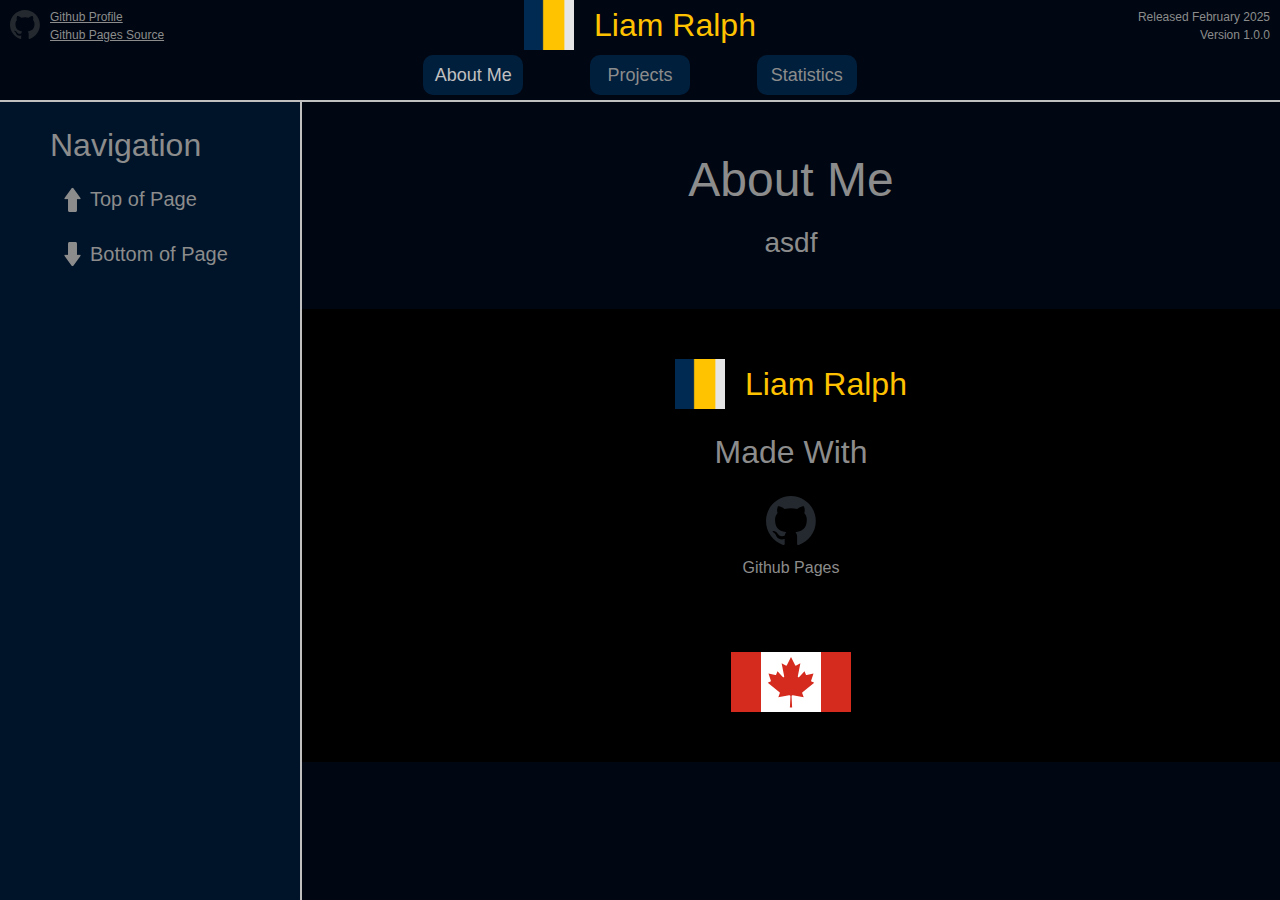
==== about-me/index.html @ c44bd64d "import content from archived repositories, add Canadian flag" ====
<!DOCTYPE html>

<html lang="en">

    <head>

        <!--CSS Style Sheets-->
        <link rel="stylesheet" href="/css/styles.css">
        <link rel="stylesheet" href="/css/about-me.css">

        <!--Tab Title-->
        <title>Liam Ralph - About Me</title>
        <link rel="icon" type="image/png" href="/images/logo.png">

        <!--Metadata-->
        <meta charset="uft-8">
		<meta property="og:type" content="website">
		<meta property="og:title" content="Liam Ralph - About Me">
		<meta property="og:description" content="The about me page of Liam Ralph's website.">
		<meta property="og:url" content="https://liam-ralph.github.io/about-me">
        <meta property="og:image" content="https://liam-ralph.github.io/images/logo.png">

    </head>

    <body>

        <!--First Header-->
        <div id="first-header">

            <!--Logo-->
            <img class="logo-medium" src="/images/logo.png" alt="Site Logo">

            <!--Site Title-->
            <p class="name-title">Liam Ralph</p>

            <!--Website Version-->
            <p class="first-header-side-text" id="first-header-released">Released February 2025</p>

            <!--Website Version-->
            <p class="first-header-side-text" id="first-header-version">Version 1.0.0</p>

            <!--Github Logo-->
            <img id="first-header-github-logo" src="/images/github-mark.svg" alt="Github Logo">
    
            <!--Github Profile-->
            <a class="first-header-side-text" id="first-header-profile" href="https://github.com/Liam-Ralph" target="blank">Github Profile</a>

            <!--Github Pages Source-->
            <a class="first-header-side-text" id="first-header-source" href="https://github.com/Liam-Ralph/liam-ralph.github.io" target="blank">Github Pages Source</a>

        </div>

        <!--Second Header-->
        <div id="second-header">

            <!--Site Navigation Buttons-->

            <div class="site-nav-button-box">
                <button class="site-nav-button" onclick="window.open('/about-me', '_self');">
                    <p class="site-nav-button-text" id="page-button">About Me</p>
                </button>
            </div>

            <div class="site-nav-button-box">
                <button class="site-nav-button" onclick="window.open('/projects', '_self');">
                    <p class="site-nav-button-text">Projects</p>
                </button>
            </div>

            <div class="site-nav-button-box">
                <button class="site-nav-button" onclick="window.open('/statistics', '_self');">
                    <p class="site-nav-button-text">Statistics</p>
                </button>
            </div>

        </div>

        <!--Sidebar-->
        <div id="sidebar">

            <!--Sidebar Title-->
            <p id="sidebar-title">Navigation</p>

            <!--Page Navigation Links-->

            <a class="page-nav-link" href="#first-header">
                <div class="page-nav-box">
                    <img class="page-nav-icon" src="/images/icon-top-of-page.svg" alt="Up Arrow">
                    <p class="page-nav-text">Top of Page</p>
                </div>
            </a>
            
            <a class="page-nav-link" href="#footer">
                <div class="page-nav-box">
                    <img class="page-nav-icon" src="/images/icon-bottom-of-page.svg" alt="Down Arrow">
                    <p class="page-nav-text">Bottom of Page</p>
                </div>
            </a>

        </div>

        <!--Content Body-->
        <div id="content-body">

            <!--Page Title-->
            <p id="page-title">About Me</p>

            <!--Page Description-->
            <p id="page-description">
                asdf
            </p>

            <!--Footer-->
            <div id="footer">

                <!--First Line-->
                <div class="footer-line" id="first-footer-line">

                    <!--Logo-->
                    <img class="logo-medium" id="footer-logo" src="/images/logo.png" alt="Site Logo">
        
                    <!--Site Title-->
                    <p class="name-title" id="footer-title">Liam Ralph</p>
    
                </div>

                <!--Second Line-->
                <div class="footer-line" id="second-footer-line">

                    <!--Made With Title-->
                    <p id="credit-title">Made With</p>
    
                </div>

                <!--Third Line-->
                <div class="footer-line" id="third-footer-line">

                    <!--Github Pages-->
                    <div class="footer-credit-box">
                        <img class="footer-credit-logo" src="/images/github-mark.svg" alt="Github Logo">
                        <p class="footer-credit-logo-text">Github Pages</p>
                    </div>
    
                </div>

                <!--Fourth Line-->
                <div class="footer-line" id="fourth-footer-line">

                    <img class="footer-image" src="/images/canada-flag.svg" alt="Canadian Flag">
    
                </div>

            </div>
            
        </div>

        <!--JavaScript Scripts-->

    </body>

</html>
---- css/styles.css ----
/* ==========================================================================
   Variables
   ========================================================================== */

   :root {

    /* Colors */

    --darkest-blue: #000712;
    --dark-blue: #001429;
    --medium-blue: #001F3D;
    --light-blue: #2C4F70;

    --yellow: #FFC200;
    --black: #000000;
    --off-white: #C0C0C0;
    --medium-grey: #8C8C8C;

    /* Fonts */

    --serif: "Garamond", "Times New Roman", "serif";
    --sans-serif: "Arial", "sans-serif";

}


/* ==========================================================================
   Global Elements
   ========================================================================== */

body {
    /* Position */
    margin: 0px;
    /* Display */
    background-color: var(--darkest-blue);
}

a {
    /* Text */
    text-decoration: none;
}


/* ==========================================================================
   IDs
   ========================================================================== */

/* First Header */
#first-header {
    /* Position */
    z-index: 2;
    /* Display */
    display: flex;
    justify-content: center;
    align-items: center;
    width: 100vw;
    height: 50px;
    /* Text */
    text-align: center;
}
#first-header-released {
    /* Position */
    top: 10px;
    right: 10px;
}
#first-header-version {
    /* Position */
    top: 28px;
    right: 10px;
}
#first-header-github-logo {
    /* Position */
    position: absolute;
    top: 10px;
    left: 10px;
    /* Display */
    width: 30px;
}
#first-header-profile {
    /* Position */
    top: 10px;
    left: 50px;
    /* Text */
    text-decoration: underline;
}
#first-header-source {
    /* Position */
    top: 28px;
    left: 50px;
    /* Text */
    text-decoration: underline;
}

/* Second Header */
#second-header {
    /* Position */
    position: sticky;
    top: 0px;
    z-index: 2;
    /* Display */
    display: table;
    width: 500px;
    height: 50px;
    padding-left: calc(50% - 250px);
    padding-right: calc(50% - 250px);
    border: solid;
    border-width: 0 0 2px 0;
    border-color: var(--off-white);
    background-color: var(--darkest-blue);
}
#page-button {
    /* Text */
    color: var(--off-white)
}

/* Sidebar */
#sidebar {
    /* Position */
    position: fixed;
    top: 52px;
    z-index: 1;
    /* Display */
    overflow: scroll;
    width: calc(200px);
    height: calc(100vh - 152px);
    padding: 50px;
    border: solid;
    border-width: 0 2px 0 0;
    border-color: var(--off-white);
    background-color: var(--dark-blue);
}
#sidebar-title {
    /* Display */
    margin: 25px 0 15px 0;
    /* Text */
    font-family: var(--sans-serif);
    font-size: 32px;
    color: var(--medium-grey);
}

/* Content */
#content-body {
    /* Display */
    width: calc(100vw - 402px);
    padding: 50px 50px 0 50px;
    margin-left: 302px;
    /* Text */
    text-align: center;
}
#page-title{
    /* Display */
    margin: 0px;
    /* Text */
    font-family: var(--sans-serif);
    font-size: 48px;
    color: var(--medium-grey);
}
#page-description{
    /* Display */
    margin: 20px;
    /* Text */
    font-family: var(--sans-serif);
    font-size: 28px;
    color: var(--medium-grey);
}

/* Footer */
#footer {
    /* Display */
    width: calc(100% + 100px);
    margin: 50px 0px 0px -50px;
    background-color: var(--black);
}
#credit-title {
    /* Display */
    margin: 0px;
    /* Text */
    font-family: var(--sans-serif);
    font-size: 32px;
    color: var(--medium-grey);
}
#first-footer-line {
    padding: 50px 25px 0px 25px;
}
#second-footer-line {
    padding: 25px 25px 0px 25px;
}
#third-footer-line {
    padding: 25px 25px 50px 25px;
}
#fourth-footer-line {
    padding: 25px 25px 50px 25px;
}


/* ==========================================================================
   Classes
   ========================================================================== */

/* General */
.logo-medium {
    /* Display */
    width: 50px;
    height: 50px;
}
.name-title {
    /* Display */
    margin: 0 0 0 20px;
    /* Font */
    font-family: var(--sans-serif);
    font-size: 32px;
    color: var(--yellow);
}

/* First Header */
.first-header-side-text {
    /* Position */
    position: absolute;
    /* Display */
    margin: 0px;
    /* Text */
    font-family: var(--sans-serif);
    font-size: 12px;
    color: var(--medium-grey);
}

/* Second Header */
.site-nav-button-box {
    /* Display */
    display: table-cell;
}
.site-nav-button {
    /* Display */
    width: 100px;
    height: 40px;
    padding: 0px;
    border: none;
    border-radius: 10px;
    margin: 5px calc(50% - 50px) 5px calc(50% - 50px);
    background-color: var(--medium-blue);
}
.site-nav-button:hover {
    /* Display */
    background-color: var(--light-blue);
}
.site-nav-button-text {
    /* Display */
    padding: 0px;
    margin: 0px;
    /* Text */
    font-family: var(--sans-serif);
    font-size: 18px;
    color: var(--medium-grey);
}

/* Sidebar */
.page-nav-box {
    /* Display */
    display: flex;
    align-items: center;
    width: 200px;
    height: 30px;
    padding: 5px;
    border-radius: 10px;
    margin-bottom: 15px;
}
.page-nav-box:hover {
    /* Display */
    background-color: var(--medium-blue);
}
.page-nav-text {
    /* Text */
    font-family: var(--sans-serif);
    font-size: 20px;
    color: var(--medium-grey);
}
.page-nav-icon {
    /* Display */
    height: 25px;
    margin: 5px;
}

/* Footer */
.footer-line {
    /* Display */
    display: flex;
    justify-content: center;
    align-items: center;
    width: calc(100% - 50px);
}
.footer-credit-box {
    /* Display */
    margin: 0px 10px 0px 10px;
}
.footer-credit-logo {
    /* Display */
    width: 50px;
}
.footer-credit-logo-text {
    /* Display */
    margin: 10px 0px 0px 0px;
    /* Text */
    font-family: var(--sans-serif);
    font-size: 16px;
    color: var(--medium-grey);
}
.footer-image {
    /* Display */
    width: 120px;
}
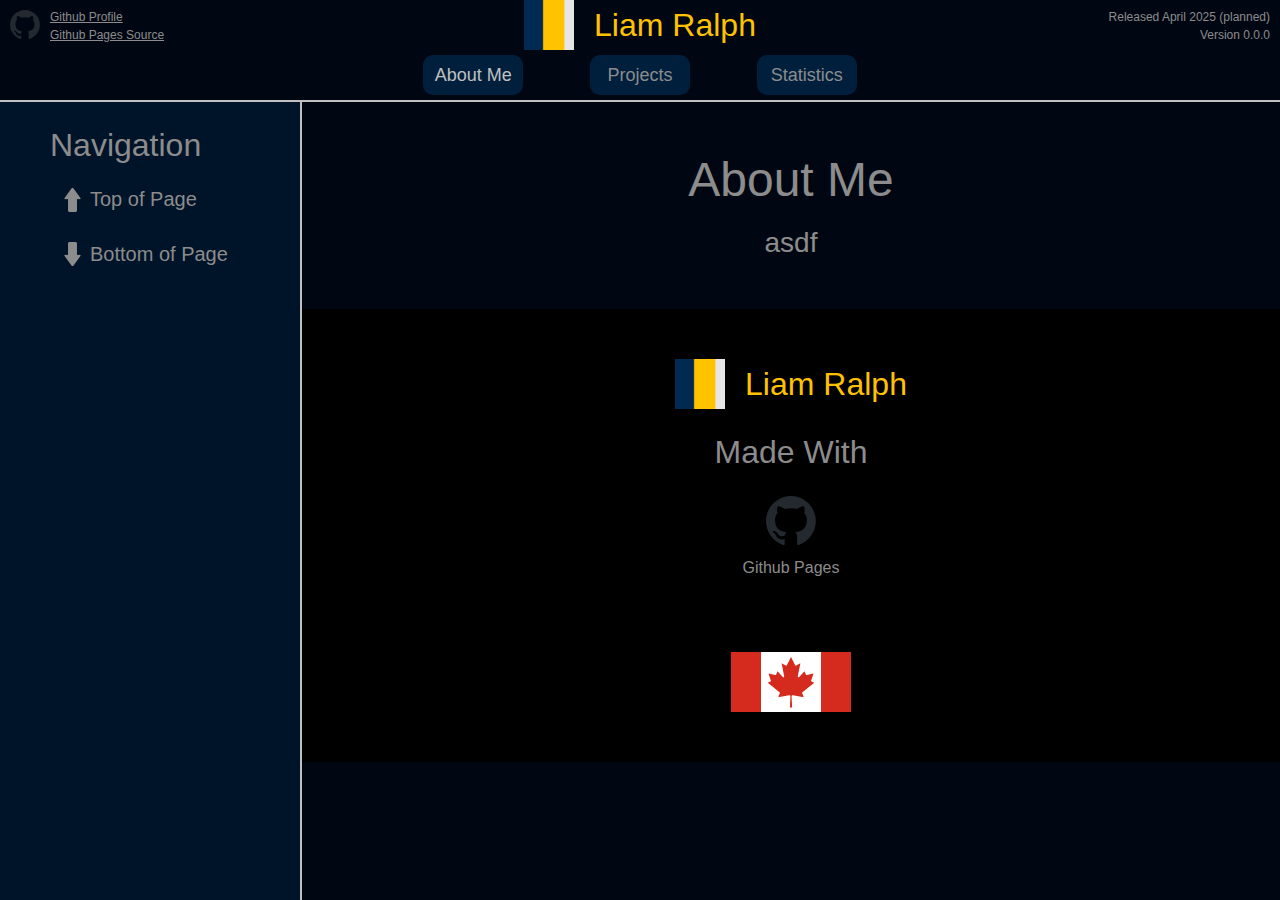
==== commit e33c6d93: "add website data loading" ====
--- a/about-me/index.html
+++ b/about-me/index.html
@@ -34,10 +34,10 @@
             <p class="name-title">Liam Ralph</p>
 
             <!--Website Version-->
-            <p class="first-header-side-text" id="first-header-released">Released February 2025</p>
+            <p class="first-header-side-text" id="first-header-released">Released April 2025 (planned)</p>
 
             <!--Website Version-->
-            <p class="first-header-side-text" id="first-header-version">Version 1.0.0</p>
+            <p class="first-header-side-text" id="first-header-version"></p>
 
             <!--Github Logo-->
             <img id="first-header-github-logo" src="/images/github-mark.svg" alt="Github Logo">
@@ -155,6 +155,7 @@
         </div>
 
         <!--JavaScript Scripts-->
+        <script src="/js/website-data-loader.js"></script>
 
     </body>
 
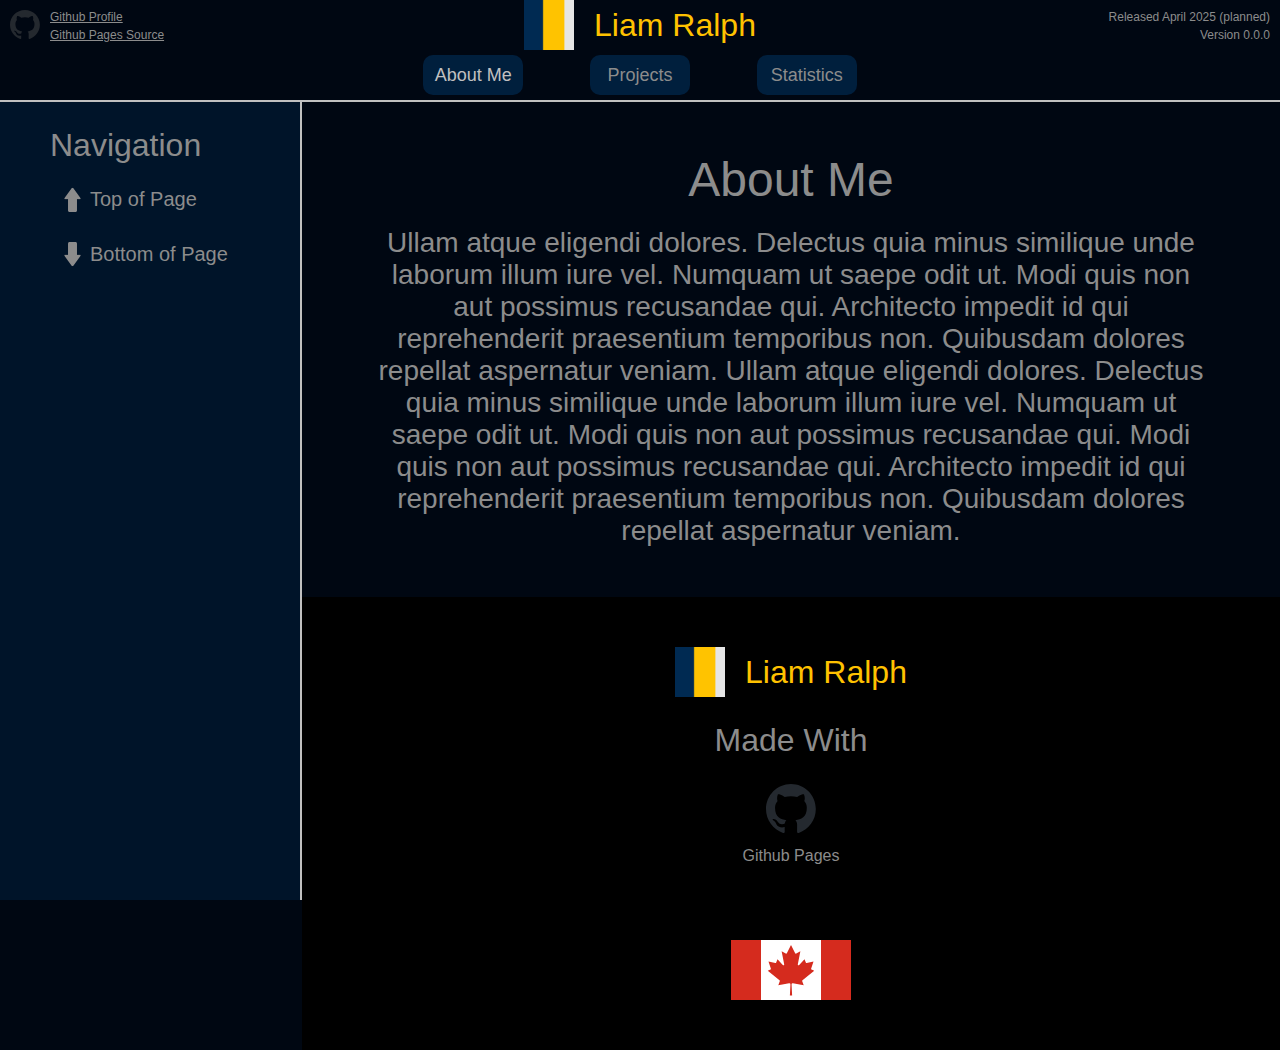
==== commit 4928bad9: "create main website pages" ====
--- a/about-me/index.html
+++ b/about-me/index.html
@@ -85,14 +85,14 @@
 
             <a class="page-nav-link" href="#first-header">
                 <div class="page-nav-box">
-                    <img class="page-nav-icon" src="/images/icon-top-of-page.svg" alt="Up Arrow">
+                    <img class="page-nav-icon" src="/images/icons/icon-top-of-page.svg" alt="Up Arrow Icon">
                     <p class="page-nav-text">Top of Page</p>
                 </div>
             </a>
             
             <a class="page-nav-link" href="#footer">
                 <div class="page-nav-box">
-                    <img class="page-nav-icon" src="/images/icon-bottom-of-page.svg" alt="Down Arrow">
+                    <img class="page-nav-icon" src="/images/icons/icon-bottom-of-page.svg" alt="Down Arrow Icon">
                     <p class="page-nav-text">Bottom of Page</p>
                 </div>
             </a>
@@ -107,7 +107,16 @@
 
             <!--Page Description-->
             <p id="page-description">
-                asdf
+                Ullam atque eligendi dolores. Delectus quia minus similique
+                unde laborum illum iure vel. Numquam ut saepe odit ut.
+                Modi quis non aut possimus recusandae qui. Architecto impedit
+                id qui reprehenderit praesentium temporibus non. Quibusdam
+                dolores repellat aspernatur veniam. Ullam atque eligendi dolores.
+                Delectus quia minus similique unde laborum illum iure vel.
+                Numquam ut saepe odit ut. Modi quis non aut possimus recusandae qui. 
+                Modi quis non aut possimus recusandae qui. Architecto impedit
+                id qui reprehenderit praesentium temporibus non. Quibusdam
+                dolores repellat aspernatur veniam.
             </p>
 
             <!--Footer-->
--- a/css/styles.css
+++ b/css/styles.css
@@ -30,7 +30,7 @@
 
 body {
     /* Position */
-    margin: 0px;
+    margin: 0;
     /* Display */
     background-color: var(--darkest-blue);
 }
@@ -95,7 +95,7 @@
 #second-header {
     /* Position */
     position: sticky;
-    top: 0px;
+    top: 0;
     z-index: 2;
     /* Display */
     display: table;
@@ -120,7 +120,7 @@
     top: 52px;
     z-index: 1;
     /* Display */
-    overflow: scroll;
+    overflow: auto;
     width: calc(200px);
     height: calc(100vh - 152px);
     padding: 50px;
@@ -149,7 +149,7 @@
 }
 #page-title{
     /* Display */
-    margin: 0px;
+    margin: 0;
     /* Text */
     font-family: var(--sans-serif);
     font-size: 48px;
@@ -168,22 +168,22 @@
 #footer {
     /* Display */
     width: calc(100% + 100px);
-    margin: 50px 0px 0px -50px;
+    margin: 50px 0 0 -50px;
     background-color: var(--black);
 }
 #credit-title {
     /* Display */
-    margin: 0px;
+    margin: 0;
     /* Text */
     font-family: var(--sans-serif);
     font-size: 32px;
     color: var(--medium-grey);
 }
 #first-footer-line {
-    padding: 50px 25px 0px 25px;
+    padding: 50px 25px 0 25px;
 }
 #second-footer-line {
-    padding: 25px 25px 0px 25px;
+    padding: 25px 25px 0 25px;
 }
 #third-footer-line {
     padding: 25px 25px 50px 25px;
@@ -217,7 +217,7 @@
     /* Position */
     position: absolute;
     /* Display */
-    margin: 0px;
+    margin: 0;
     /* Text */
     font-family: var(--sans-serif);
     font-size: 12px;
@@ -233,7 +233,7 @@
     /* Display */
     width: 100px;
     height: 40px;
-    padding: 0px;
+    padding: 0;
     border: none;
     border-radius: 10px;
     margin: 5px calc(50% - 50px) 5px calc(50% - 50px);
@@ -245,8 +245,8 @@
 }
 .site-nav-button-text {
     /* Display */
-    padding: 0px;
-    margin: 0px;
+    padding: 0;
+    margin: 0;
     /* Text */
     font-family: var(--sans-serif);
     font-size: 18px;
@@ -280,6 +280,16 @@
     margin: 5px;
 }
 
+/* Content */
+.section-title{
+    /* Display */
+    margin: 40px 0 0 0;
+    /* Text */
+    font-family: var(--sans-serif);
+    font-size: 42px;
+    color: var(--medium-grey);
+}
+
 /* Footer */
 .footer-line {
     /* Display */
@@ -290,7 +300,7 @@
 }
 .footer-credit-box {
     /* Display */
-    margin: 0px 10px 0px 10px;
+    margin: 0 10px 0 10px;
 }
 .footer-credit-logo {
     /* Display */
@@ -298,7 +308,7 @@
 }
 .footer-credit-logo-text {
     /* Display */
-    margin: 10px 0px 0px 0px;
+    margin: 10px 0 0 0;
     /* Text */
     font-family: var(--sans-serif);
     font-size: 16px;
